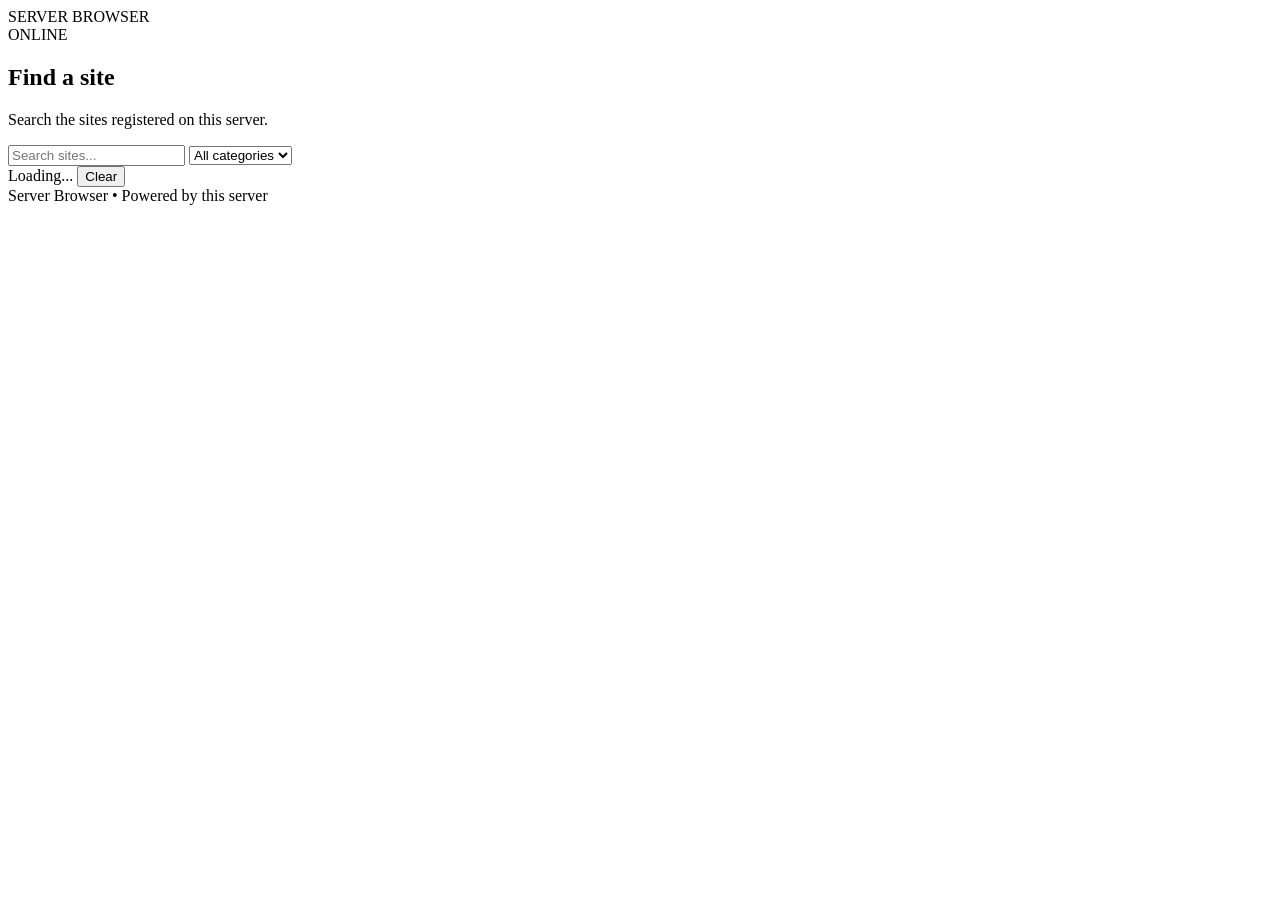
==== index.html @ b4aa5642 "Add server browser homepage" ====
<!doctype html>
<html lang="en">
<head>
  <meta charset="UTF-8">
  <meta name="viewport" content="width=device-width, initial-scale=1.0">
  <title>Server Browser</title>
  <link rel="stylesheet" href="style.css">
</head>
<body>
  <header>
    <div class="brand">SERVER BROWSER</div>
    <div class="status"><span class="dot"></span> ONLINE</div>
  </header>

  <main>
    <section class="hero">
      <h1>Find a site</h1>
      <p>Search the sites registered on this server.</p>
      <div class="search-box">
        <input id="search" type="search" placeholder="Search sites..." autocomplete="off">
        <select id="category" aria-label="Category">
          <option value="">All categories</option>
        </select>
      </div>
    </section>

    <section class="toolbar">
      <span id="count">Loading...</span>
      <button id="clear" type="button">Clear</button>
    </section>

    <section id="results" class="results" aria-live="polite"></section>
  </main>

  <footer>Server Browser • Powered by this server</footer>
  <script src="app.js"></script>
</body>
</html>
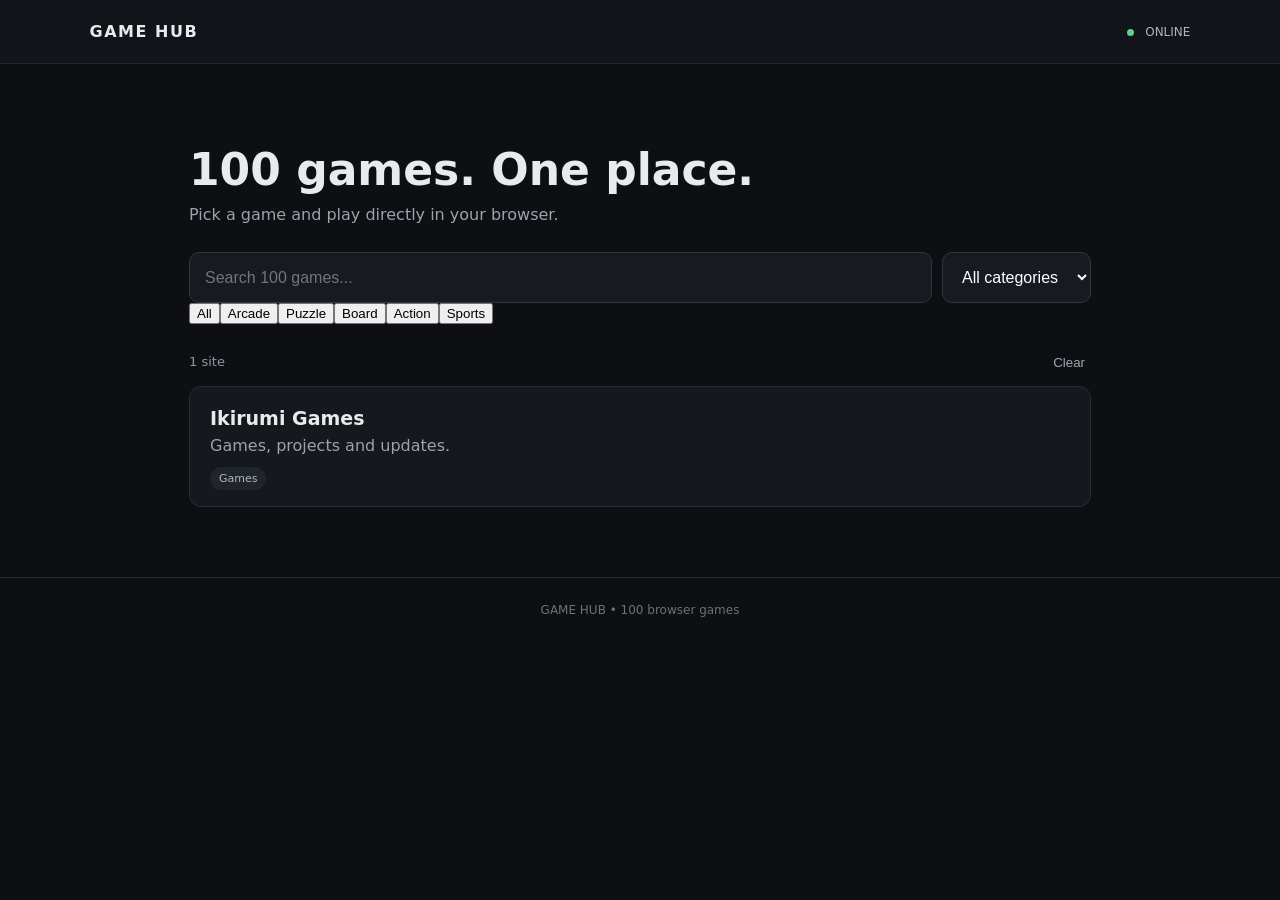
==== commit a005fd6c: "Turn site into 100-game hub" ====
--- a/index.html
+++ b/index.html
@@ -1,38 +1,24 @@
 <!doctype html>
 <html lang="en">
 <head>
-  <meta charset="UTF-8">
-  <meta name="viewport" content="width=device-width, initial-scale=1.0">
-  <title>Server Browser</title>
-  <link rel="stylesheet" href="style.css">
+<meta charset="UTF-8">
+<meta name="viewport" content="width=device-width,initial-scale=1">
+<title>Game Hub — 100 Games</title>
+<link rel="stylesheet" href="style.css">
 </head>
 <body>
-  <header>
-    <div class="brand">SERVER BROWSER</div>
-    <div class="status"><span class="dot"></span> ONLINE</div>
-  </header>
-
-  <main>
-    <section class="hero">
-      <h1>Find a site</h1>
-      <p>Search the sites registered on this server.</p>
-      <div class="search-box">
-        <input id="search" type="search" placeholder="Search sites..." autocomplete="off">
-        <select id="category" aria-label="Category">
-          <option value="">All categories</option>
-        </select>
-      </div>
-    </section>
-
-    <section class="toolbar">
-      <span id="count">Loading...</span>
-      <button id="clear" type="button">Clear</button>
-    </section>
-
-    <section id="results" class="results" aria-live="polite"></section>
-  </main>
-
-  <footer>Server Browser • Powered by this server</footer>
-  <script src="app.js"></script>
-</body>
-</html>
+<header><div class="brand">GAME HUB</div><div class="status"><span class="dot"></span> ONLINE</div></header>
+<main>
+<section class="hero">
+<h1>100 games. One place.</h1>
+<p>Pick a game and play directly in your browser.</p>
+<div class="search-box"><input id="search" type="search" placeholder="Search 100 games..." autocomplete="off"><select id="category"><option value="">All categories</option></select></div>
+<div class="quick"><button data-filter="">All</button><button data-filter="Arcade">Arcade</button><button data-filter="Puzzle">Puzzle</button><button data-filter="Board">Board</button><button data-filter="Action">Action</button><button data-filter="Sports">Sports</button></div>
+</section>
+<section class="toolbar"><span id="count">Loading...</span><button id="clear">Clear</button></section>
+<section id="results" class="results"></section>
+</main>
+<div id="gameModal" class="modal" hidden><div class="game-window"><button id="closeGame" class="close">×</button><h2 id="gameTitle"></h2><p id="gameHelp"></p><div id="gameArea"></div></div></div>
+<footer>GAME HUB • 100 browser games</footer>
+<script src="games.js"></script><script src="app.js"></script>
+</body></html>
--- a/style.css
+++ b/style.css
@@ -0,0 +1 @@
+*{box-sizing:border-box}body{margin:0;min-height:100vh;background:#0d0f12;color:#e8eaed;font-family:Inter,system-ui,Arial,sans-serif}header{height:64px;border-bottom:1px solid #24282e;display:flex;align-items:center;justify-content:space-between;padding:0 7%;background:#111419}.brand{font-weight:800;letter-spacing:1.5px}.status{font-size:12px;color:#aeb5bf}.dot{display:inline-block;width:7px;height:7px;border-radius:50%;background:#63d18a;margin-right:7px}.hero{max-width:950px;margin:80px auto 30px;padding:0 24px}.hero h1{font-size:44px;margin:0 0 10px}.hero p{color:#9ba3ad;margin:0 0 28px}.search-box{display:flex;gap:10px}.search-box input,.search-box select{background:#171a20;border:1px solid #303640;color:#fff;border-radius:10px;padding:15px;font-size:16px}.search-box input{flex:1;outline:none}.search-box input:focus,.search-box select:focus{border-color:#687384}.toolbar{max-width:950px;margin:auto;padding:0 24px 15px;display:flex;justify-content:space-between;color:#8e97a3;font-size:13px}.toolbar button{background:none;border:0;color:#9da6b2;cursor:pointer}.results{max-width:950px;margin:auto;padding:0 24px 70px;display:grid;gap:12px}.card{display:block;text-decoration:none;color:inherit;background:#15181d;border:1px solid #282e37;border-radius:12px;padding:20px;transition:.15s}.card:hover{border-color:#505966;transform:translateY(-1px)}.card h2{font-size:19px;margin:0 0 7px}.card p{color:#9ba3ad;margin:0 0 12px}.tag{font-size:11px;color:#aeb7c3;background:#20252c;border-radius:20px;padding:5px 9px}.empty{text-align:center;padding:45px;color:#858e99}footer{text-align:center;border-top:1px solid #24282e;padding:25px;color:#69717c;font-size:12px}@media(max-width:600px){.hero{margin-top:50px}.hero h1{font-size:34px}.search-box{flex-direction:column}.search-box select{width:100%}}
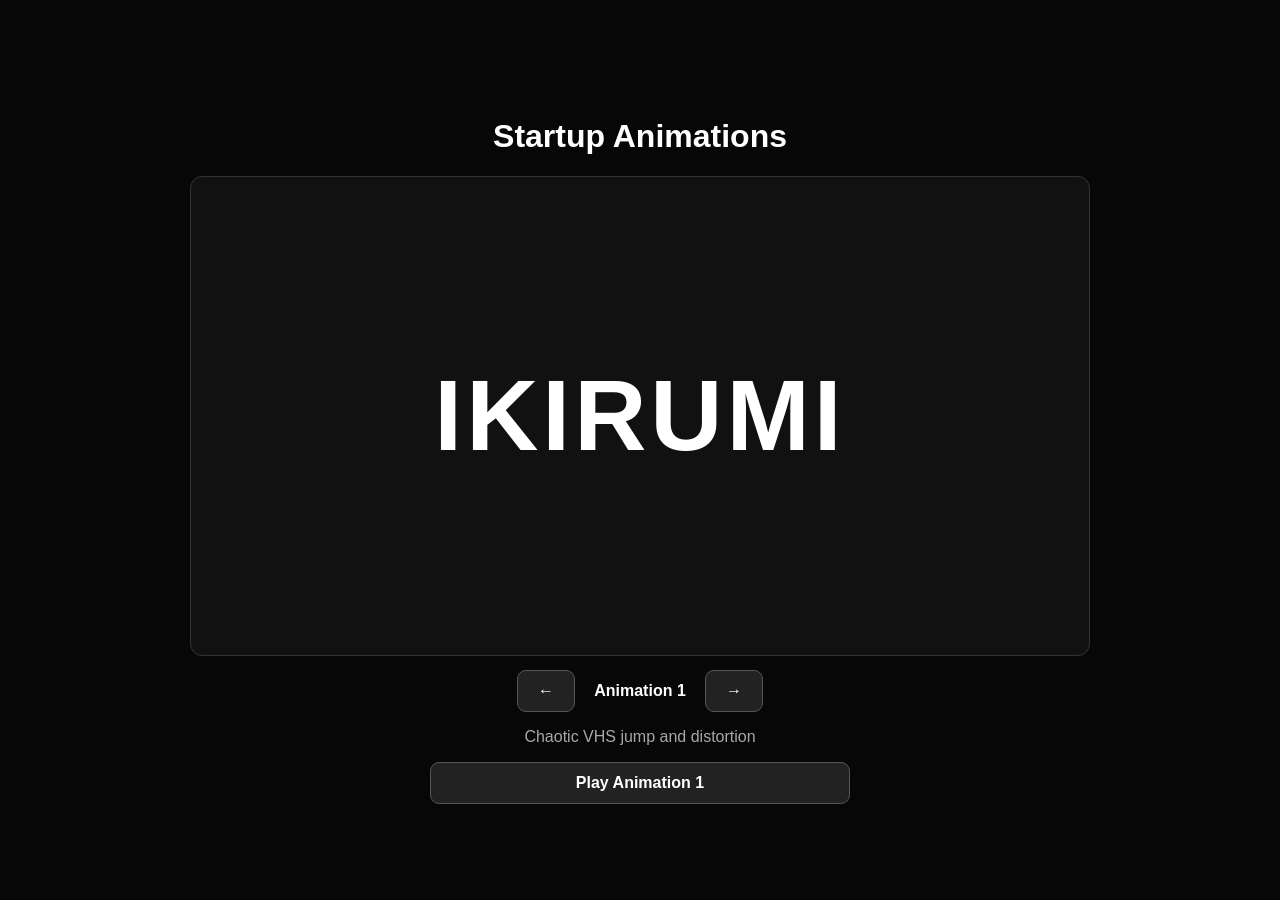
==== commit cc34bb4a: "Replace server site with 3-animation selector" ====
--- a/index.html
+++ b/index.html
@@ -1,24 +1 @@
-<!doctype html>
-<html lang="en">
-<head>
-<meta charset="UTF-8">
-<meta name="viewport" content="width=device-width,initial-scale=1">
-<title>Game Hub — 100 Games</title>
-<link rel="stylesheet" href="style.css">
-</head>
-<body>
-<header><div class="brand">GAME HUB</div><div class="status"><span class="dot"></span> ONLINE</div></header>
-<main>
-<section class="hero">
-<h1>100 games. One place.</h1>
-<p>Pick a game and play directly in your browser.</p>
-<div class="search-box"><input id="search" type="search" placeholder="Search 100 games..." autocomplete="off"><select id="category"><option value="">All categories</option></select></div>
-<div class="quick"><button data-filter="">All</button><button data-filter="Arcade">Arcade</button><button data-filter="Puzzle">Puzzle</button><button data-filter="Board">Board</button><button data-filter="Action">Action</button><button data-filter="Sports">Sports</button></div>
-</section>
-<section class="toolbar"><span id="count">Loading...</span><button id="clear">Clear</button></section>
-<section id="results" class="results"></section>
-</main>
-<div id="gameModal" class="modal" hidden><div class="game-window"><button id="closeGame" class="close">×</button><h2 id="gameTitle"></h2><p id="gameHelp"></p><div id="gameArea"></div></div></div>
-<footer>GAME HUB • 100 browser games</footer>
-<script src="games.js"></script><script src="app.js"></script>
-</body></html>
+<!doctype html><html lang="en"><head><meta charset="utf-8"><meta name="viewport" content="width=device-width,initial-scale=1"><title>Animation Test</title><style>*{box-sizing:border-box}html,body{margin:0;min-height:100%;background:#070707;color:#fff;font-family:Arial,sans-serif}body{min-height:100vh;display:grid;place-items:center;padding:18px}.wrap{width:min(900px,96vw);text-align:center}.stage{height:min(60vh,480px);min-height:280px;border:1px solid #333;background:#111;display:grid;place-items:center;overflow:hidden;position:relative;border-radius:12px}.demo{font-size:clamp(32px,9vw,100px);font-weight:900;letter-spacing:.04em}.controls{display:flex;gap:10px;justify-content:center;align-items:center;margin:14px 0}.controls button,.play{background:#222;color:#fff;border:1px solid #555;border-radius:9px;padding:11px 20px;cursor:pointer;font:inherit}.controls button:hover,.play:hover{background:#2c2c2c}.num{min-width:110px;font-weight:700}.play{width:min(420px,100%);font-weight:700}.desc{opacity:.65}.a1{animation:a1 .8s steps(8) infinite}.a2{animation:a2 1.4s ease-in-out infinite}.a3{animation:a3 .65s steps(2) infinite}@keyframes a1{0%{transform:translate(-120px,80px) rotate(-8deg);filter:none}25%{transform:translate(100px,-70px) skewX(25deg);filter:blur(2px)}50%{transform:translate(-50px,-10px) scale(1.4);filter:contrast(3)}75%{transform:translate(130px,70px) skewX(-30deg);filter:blur(1px)}100%{transform:translate(0) rotate(0)}}@keyframes a2{0%,100%{transform:scale(.2) rotate(-20deg);opacity:0}30%{transform:scale(1.3) rotate(8deg);opacity:1}55%{transform:translate(-80px,20px) scale(.9);opacity:.7}80%{transform:translate(70px,-30px) scale(1.1);opacity:1}}@keyframes a3{0%{transform:translateX(-500px);filter:contrast(5)}20%{transform:translateX(180px) skewX(40deg)}40%{transform:translateX(-80px) scaleX(1.8)}60%{transform:translateX(300px) scaleX(.5)}80%{transform:translateX(-40px) scale(1.5);filter:invert(.2)}100%{transform:translateX(0);filter:none}}</style></head><body><main class="wrap"><h1>Startup Animations</h1><div class="stage"><div id="demo" class="demo a1">IKIRUMI</div></div><div class="controls"><button id="prev">←</button><div id="num" class="num">Animation 1</div><button id="next">→</button></div><p id="desc" class="desc">Chaotic VHS jump and distortion</p><button id="play" class="play">Play Animation 1</button></main><script>let n=1;const demo=document.getElementById('demo'),num=document.getElementById('num'),desc=document.getElementById('desc'),play=document.getElementById('play');const descs=['Chaotic VHS jump and distortion','Rapid zoom, rotation and signal instability','Aggressive tracking glitch and displacement'];function show(){demo.className='demo a'+n;num.textContent='Animation '+n;desc.textContent=descs[n-1];play.textContent='Play Animation '+n}document.getElementById('next').onclick=()=>{n=n%3+1;show()};document.getElementById('prev').onclick=()=>{n=n===1?3:n-1;show()};play.onclick=()=>{demo.style.animation='none';void demo.offsetWidth;demo.style.animation='';demo.className='demo a'+n};show();</script></body></html>
